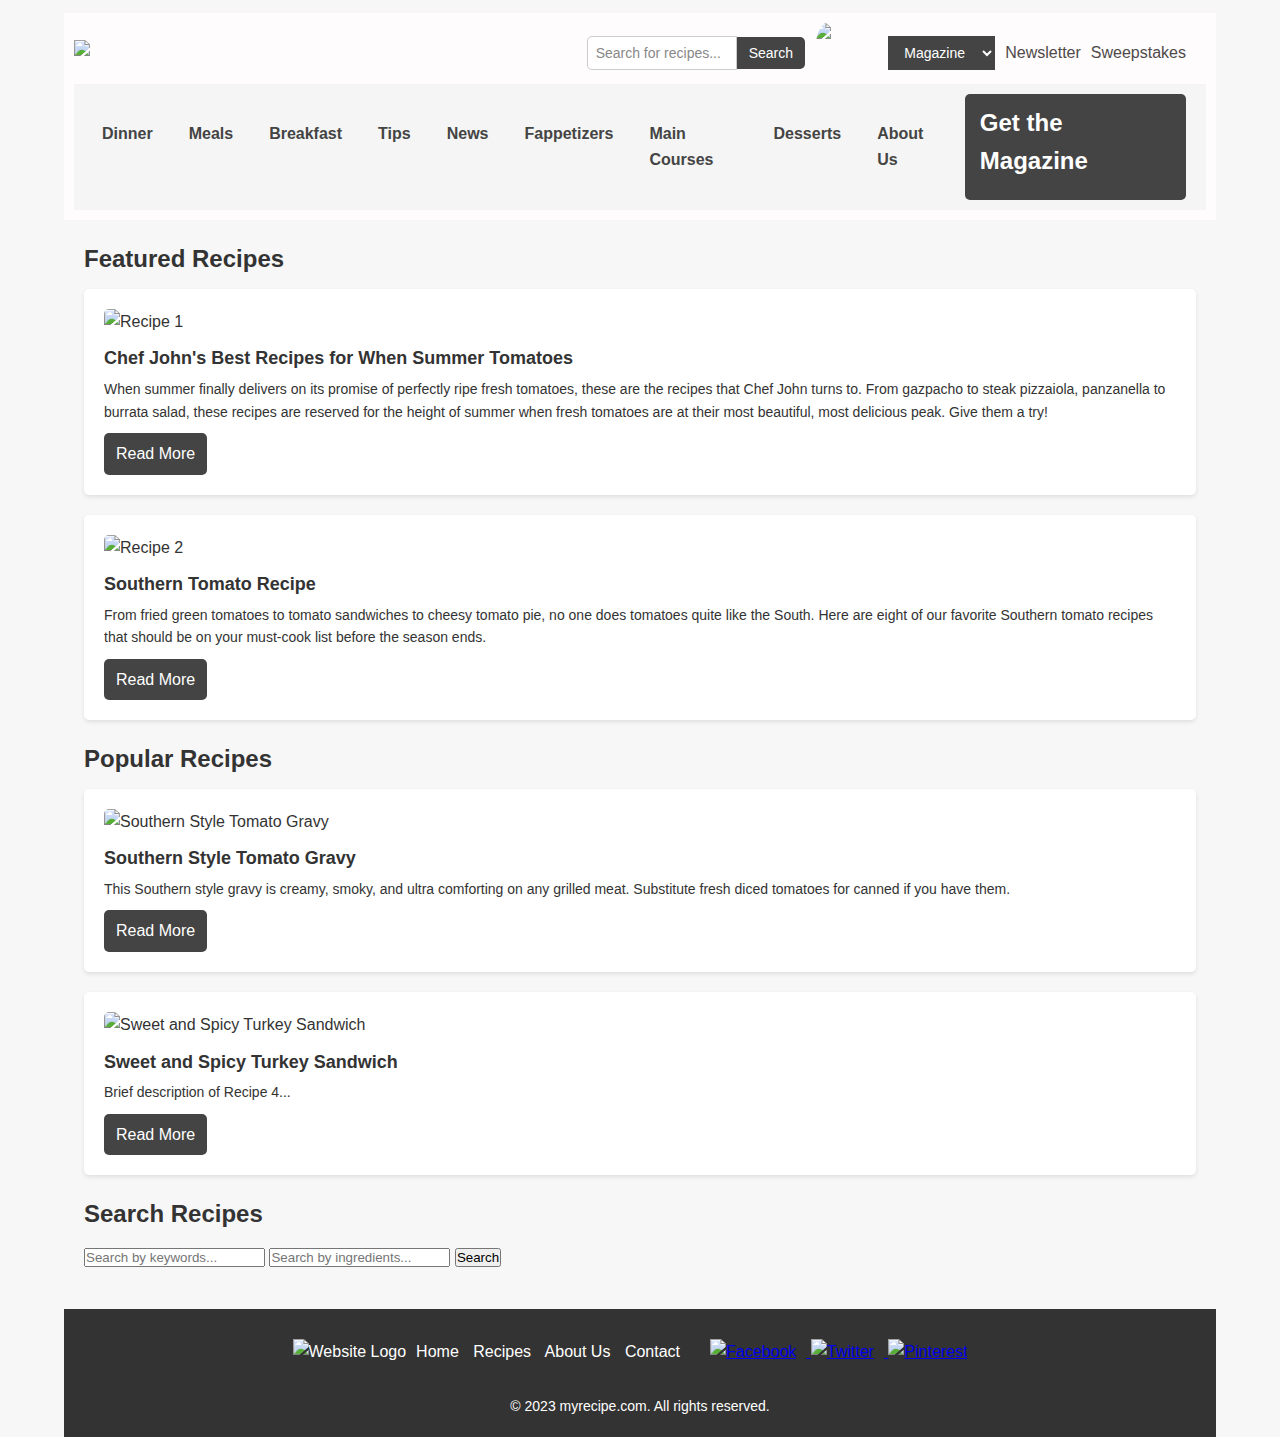
==== index.html @ 4ca0aaf0 "Add files via upload" ====
<!DOCTYPE html>
<html lang="en">

<head>
    <meta charset="UTF-8">
    <meta name="viewport" content="width=device-width, initial-scale=1.0">
    <title>My Recipe</title>
    <link rel="stylesheet" href="styles.css">
</head>

<body>



    <header>
         <!-- Navbar content goes here -->

    <div id="nav">
        <div id="nav1">
            <div id="nav11">
                <img src="https://encrypted-tbn0.gstatic.com/images?q=tbn:ANd9GcRLm_RzLiYgExcblODeXvOUNqUg33NDdXUUDhy4B9GMPg&s" alt="Logo">
            </div>

             <div id="nav12">

            <div class="search">


<form id="search-form">
    <input type="text" id="search-input" placeholder="Search for recipes...">
    <button type="submit">Search</button>
  </form>
            </div>

            <div class="login">
                <img src="https://static.vecteezy.com/system/resources/thumbnails/007/407/996/small/user-icon-person-icon-client-symbol-login-head-sign-icon-design-vector.jpg" alt="User Icon">
                Login
            </div>

            <div class="dropdown">
                <select>
                    <option>Magazine</option>
                    <option>Subscribe</option>
                    <option>Help</option>
                    <option>Manage</option>
                </select>
            </div>

            <div>Newsletter</div>
            <div>Sweepstakes</div>
        </div>
        </div>
    

    <div id="nav2">
        <div class="nav2-items">
            <h2>Dinner</h2>
            <h2>Meals</h2>
            <h2>Breakfast</h2>
            <h2>Tips</h2>
            <h2>News</h2>
            <h2>Fappetizers</h2>
            <h2>Main Courses</h2>
            <h2>Desserts</h2>
            <h2>About Us</h2>
        </div>

        <div class="magazine">
            <h2>Get the Magazine</h2>
        </div>
    </div>
</div>
</header>


  <main>
    <section id="featured-recipes">
      <h2>Featured Recipes</h2>
      <div class="recipe-card">
        <img src="https://www.allrecipes.com/thmb/aZ5JyT4TEXZzywwWtuRcPPcyTao=/750x0/filters:no_upscale():max_bytes(150000):strip_icc():format(webp)/842477-044f9596302a47ba9c2505f3a55d9da5.jpg" alt="Recipe 1">
        <h3>Chef John's Best Recipes for When Summer Tomatoes</h3>
        <p>When summer finally delivers on its promise of perfectly ripe fresh tomatoes, these are the recipes that Chef John turns to. From gazpacho to steak pizzaiola, panzanella to burrata salad, these recipes are reserved for the height of summer when fresh tomatoes are at their most beautiful, most delicious peak. Give them a try!</p>
        <a href="recipe1.html">Read More</a>
      </div>
      <div class="recipe-card">
        <img src="https://www.allrecipes.com/thmb/BGVLYZg4D0inc4bRsiDIkTWJeTY=/750x0/filters:no_upscale():max_bytes(150000):strip_icc():format(webp)/SouthernTomatoPie-ddmfs-4X3-0106-d5dde6a772904e32a1dc7c8ee3de1d49.jpg" alt="Recipe 2">
        <h3>Southern Tomato Recipe</h3>
        <p>From fried green tomatoes to tomato sandwiches to cheesy tomato pie, no one does tomatoes quite like the South. Here are eight of our favorite Southern tomato recipes that should be on your must-cook list before the season ends.</p>
        <a href="recipe2.html">Read More</a>
      </div>
      <!-- Add more recipe cards here for other featured recipes -->
    </section>

    <section id="popular-recipes">
      <h2>Popular Recipes</h2>
      <div class="recipe-card">
        <img src="https://www.allrecipes.com/thmb/M4NVPltW5_mgia7VvhRXaCDZFxc=/750x0/filters:no_upscale():max_bytes(150000):strip_icc():format(webp)/9346917-b90e367746184b5e8095baa624630294.jpg" alt="Southern Style Tomato Gravy">
        <h3>Southern Style Tomato Gravy</h3>
        <p>This Southern style gravy is creamy, smoky, and ultra comforting on any grilled meat. Substitute fresh diced tomatoes for canned if you have them.</p>
        <a href="recipe2.html">Read More</a>
      </div>
      <div class="recipe-card">
        <img src="https://www.allrecipes.com/thmb/nNYgAqqgFdPgCnBz2rz0u1WVWkk=/750x0/filters:no_upscale():max_bytes(150000):strip_icc():format(webp)/Sweet-and-Spicy-Turkey-Sandwich-by-Skylar-Christensen-2000-b7ec4950517b4a48ae9328736b3f4c0b.jpg" alt="Sweet and Spicy Turkey Sandwich">
        <h3>Sweet and Spicy Turkey Sandwich</h3>
        <p>Brief description of Recipe 4...</p>
        <a href="recipe2.html">Read More</a>
      </div>
      <!-- Add more recipe cards here for other popular recipes -->
    </section>

    <section id="search-recipes">
        <h2>Search Recipes</h2>
        <form id="search-form">
          <input type="text" id="search-keywords" placeholder="Search by keywords...">
          <input type="text" id="search-ingredients" placeholder="Search by ingredients...">
          <button type="submit">Search</button>
        </form>
        <div id="search-results">
          <!-- Search results will be displayed here -->
        </div>
      </section>
      
  </main>

  <footer>
    <div class="footer-content">
      <div class="footer-logo">
        <img src="https://encrypted-tbn0.gstatic.com/images?q=tbn:ANd9GcRLm_RzLiYgExcblODeXvOUNqUg33NDdXUUDhy4B9GMPg&s" alt="Website Logo">
      </div>
      <div class="footer-links">
        <a href="#">Home</a>
        <a href="#">Recipes</a>
        <a href="#">About Us</a>
        <a href="#">Contact</a>
      </div>
      <div class="footer-social">
        <a href="#" target="_blank" rel="noopener noreferrer">
          <img src="https://upload.wikimedia.org/wikipedia/commons/thumb/b/b8/2021_Facebook_icon.svg/2048px-2021_Facebook_icon.svg.png" alt="Facebook">
        </a>
        <a href="#" target="_blank" rel="noopener noreferrer">
          <img src="https://upload.wikimedia.org/wikipedia/commons/thumb/6/6f/Logo_of_Twitter.svg/512px-Logo_of_Twitter.svg.png?20220821125553" alt="Twitter">
        </a>
        <a href="#" target="_blank" rel="noopener noreferrer">
          <img src="https://cdn-icons-png.flaticon.com/512/174/174863.png" alt="Pinterest">
        </a>
      </div>
    </div>
    <p class="footer-info">© 2023 myrecipe.com. All rights reserved.</p>
  </footer>



  <script src="script.js"></script>
</body>

</html>
---- styles.css ----
/* Reset some default styles */
* {
    margin: 0;
    padding: 0;
    box-sizing: border-box;
  }
  
  /* Apply some basic styles to the body */
  body {
    font-family: Arial, sans-serif;
    line-height: 1.6;
    background-color: #f7f7f7;
    color: #333;
    padding-left: 5%;
    padding-right: 5%;
    padding-top:1%;
  }
  
  /* Header styles */
  #nav {
    background-color: #fefcfc;
    color: #fff;
    padding: 10px;
  }
  
  #nav1 {
    display: flex;
    align-items: center;
    justify-content: space-between;
  }
  
  #nav1 img {
    width: 100px;
    height: auto;
  }
  
  .search form {
    display: flex;
    align-items: center;
  }
  
  .search input[type="text"] {
    padding: 8px;
    border: 1px solid #ccc;
    border-radius: 5px 0 0 5px;
    font-size: 14px;
    color: #333;
  }
  
  .search input[type="text"]:focus {
    outline: none;
    border-color: #666;
  }
  
  .search input[type="text"]::placeholder {
    color: #888;
  }
  
  .search button {
    background-color: #444;
    color: #fff;
    border: none;
    padding: 8px 12px;
    border-radius: 0 5px 5px 0;
    cursor: pointer;
    font-size: 14px;
  }
  
  .login {
    display: flex;
    align-items: center;
    cursor: pointer;
    color: #fff;
    font-size: 14px;
  }
  
  .login img {
    width: 1.5rem;
    height: 1.5rem;
    margin-right: 5px;
    border-radius: 50%;
  }
  
  .dropdown select {
    background-color: #444;
    color: #fff;
    border: none;
    padding: 8px 12px;
    cursor: pointer;
    font-size: 14px;
  }
  
  /* Navigation bar styles */
  #nav2 {
    background-color: #f5f5f5;
    display: flex;
    align-items: center;
    justify-content: space-between;
    padding: 10px;
  }
  
  .nav2-items {
    display: flex;
  }
  
  .nav2-items h2 {
    margin: 0 10px;
    padding: 8px;
    cursor: pointer;
    color: #444;
    transition: color 0.2s;
    font-size: 16px;
  }
  
  .magazine {
    background-color: #444;
    color: #fff;
    padding: 10px 15px;
    cursor: pointer;
    transition: background-color 0.2s;
    border-radius: 5px;
  }
  
  .magazine:hover {
    background-color: #555;
  }
  
  #nav12 {
    display: flex;
    align-items: center;
    justify-content:space-evenly;
    color: #4f4949;
  }
  
  /* Add some spacing between elements */
  #nav1 > * {
    margin-right: 10px;
  }
  
  #nav2 > * {
    margin-right: 10px;
  }
  


  #nav12 {
    display: flex;
    align-items: center;
  }
  
  #nav12 .search {
    margin-right: 10px;
  }
  
  #nav12 form {
    display: flex;
    align-items: center;
  }
  
  #nav12 input[type="text"] {
    padding: 8px;
    border: 1px solid #ccc;
    border-radius: 5px 0 0 5px;
    font-size: 14px;
    color: #333;
    width: 150px; /* You can adjust the width as needed */
  }
  
  #nav12 input[type="text"]:focus {
    outline: none;
    border-color: #666;
  }
  
  #nav12 input[type="text"]::placeholder {
    color: #888;
  }
  
  #nav12 button {
    background-color: #444;
    color: #fff;
    border: none;
    padding: 8px 12px;
    border-radius: 0 5px 5px 0;
    cursor: pointer;
    font-size: 14px;
  }
  
  #nav12 .login {
    display: flex;
    align-items: center;
    cursor: pointer;
    color: #fff;
    font-size: 14px;
  }
  
  #nav12 .login img {
    width: 1.5rem; /* Set the width to 1.5rem */
    height: auto;
    margin-right: 5px;
    border-radius: 50%;
  }
  
  #nav12 .dropdown select {
    background-color: #444;
    color: #fff;
    border: none;
    padding: 8px 12px;
    cursor: pointer;
    font-size: 14px;
  }
  
  /* Add some spacing between elements */
  #nav12 > * {
    margin-right: 10px;
  }
  










main {
    padding: 20px;
  }
  
  h2 {
    font-size: 24px;
    margin-bottom: 10px;
  }
  
  .recipe-card {
    background-color: #fff;
    border-radius: 5px;
    box-shadow: 0 2px 4px rgba(0, 0, 0, 0.1);
    padding: 20px;
    margin-bottom: 20px;
  }
  
  .recipe-card img {
    width: 100%;
    max-height: 200px;
    object-fit: cover;
    border-radius: 5px;
    margin-bottom: 10px;
  }
  
  .recipe-card h3 {
    font-size: 18px;
    margin-bottom: 5px;
  }
  
  .recipe-card p {
    font-size: 14px;
  }
  
  .recipe-card a {
    display: inline-block;
    background-color: #444;
    color: #fff;
    padding: 8px 12px;
    border-radius: 5px;
    text-decoration: none;
    margin-top: 10px;
  }
  
  .recipe-card a:hover {
    background-color: #555;
  }
  
  #popular-recipes {
    margin-bottom: 20px;
  }
  
  #search-recipes {
    margin-bottom: 20px;
  }
  
  #footer-links {
    text-align: center;
    margin-top: 30px;
  }
  
  #footer-links ul {
    list-style: none;
  }
  
  #footer-links li {
    display: inline-block;
    margin-right: 20px;
  }
  
  #footer-links a {
    color: #444;
    text-decoration: none;
  }
  
  #footer-links a:hover {
    color: #777;
  }
  

  /* Styles for header and nav go here */

main {
    padding: 20px;
  }
  
  h1 {
    font-size: 24px;
    margin-bottom: 10px;
  }
  
  .print-button {
    display: inline-block;
    background-color: #444;
    color: #fff;
    padding: 8px 12px;
    border-radius: 5px;
    text-decoration: none;
    margin-top: 10px;
  }
  
  .print-button:hover {
    background-color: #555;
  }
  
  /* Styles for footer go here */
  

  /* Your existing CSS styles go here */

footer {
    background-color: #333;
    color: #fff;
    padding: 20px 0;
    text-align: center;
  }
  
  .footer-content {
    display: flex;
    flex-wrap: wrap;
    justify-content: center;
    align-items: center;
  }
  
  .footer-logo img {
    width: 80px;
    height: auto;
  }
  
  .footer-links {
    margin: 10px;
  }
  
  .footer-links a {
    color: #fff;
    text-decoration: none;
    margin-right: 10px;
  }
  
  .footer-links a:hover {
    color: #ccc;
  }
  
  .footer-social {
    margin: 10px;
  }
  
  .footer-social img {
    width: 30px;
    height: 30px;
    margin-right: 10px;
  }
  
  .footer-info {
    margin-top: 20px;
    font-size: 14px;
  }
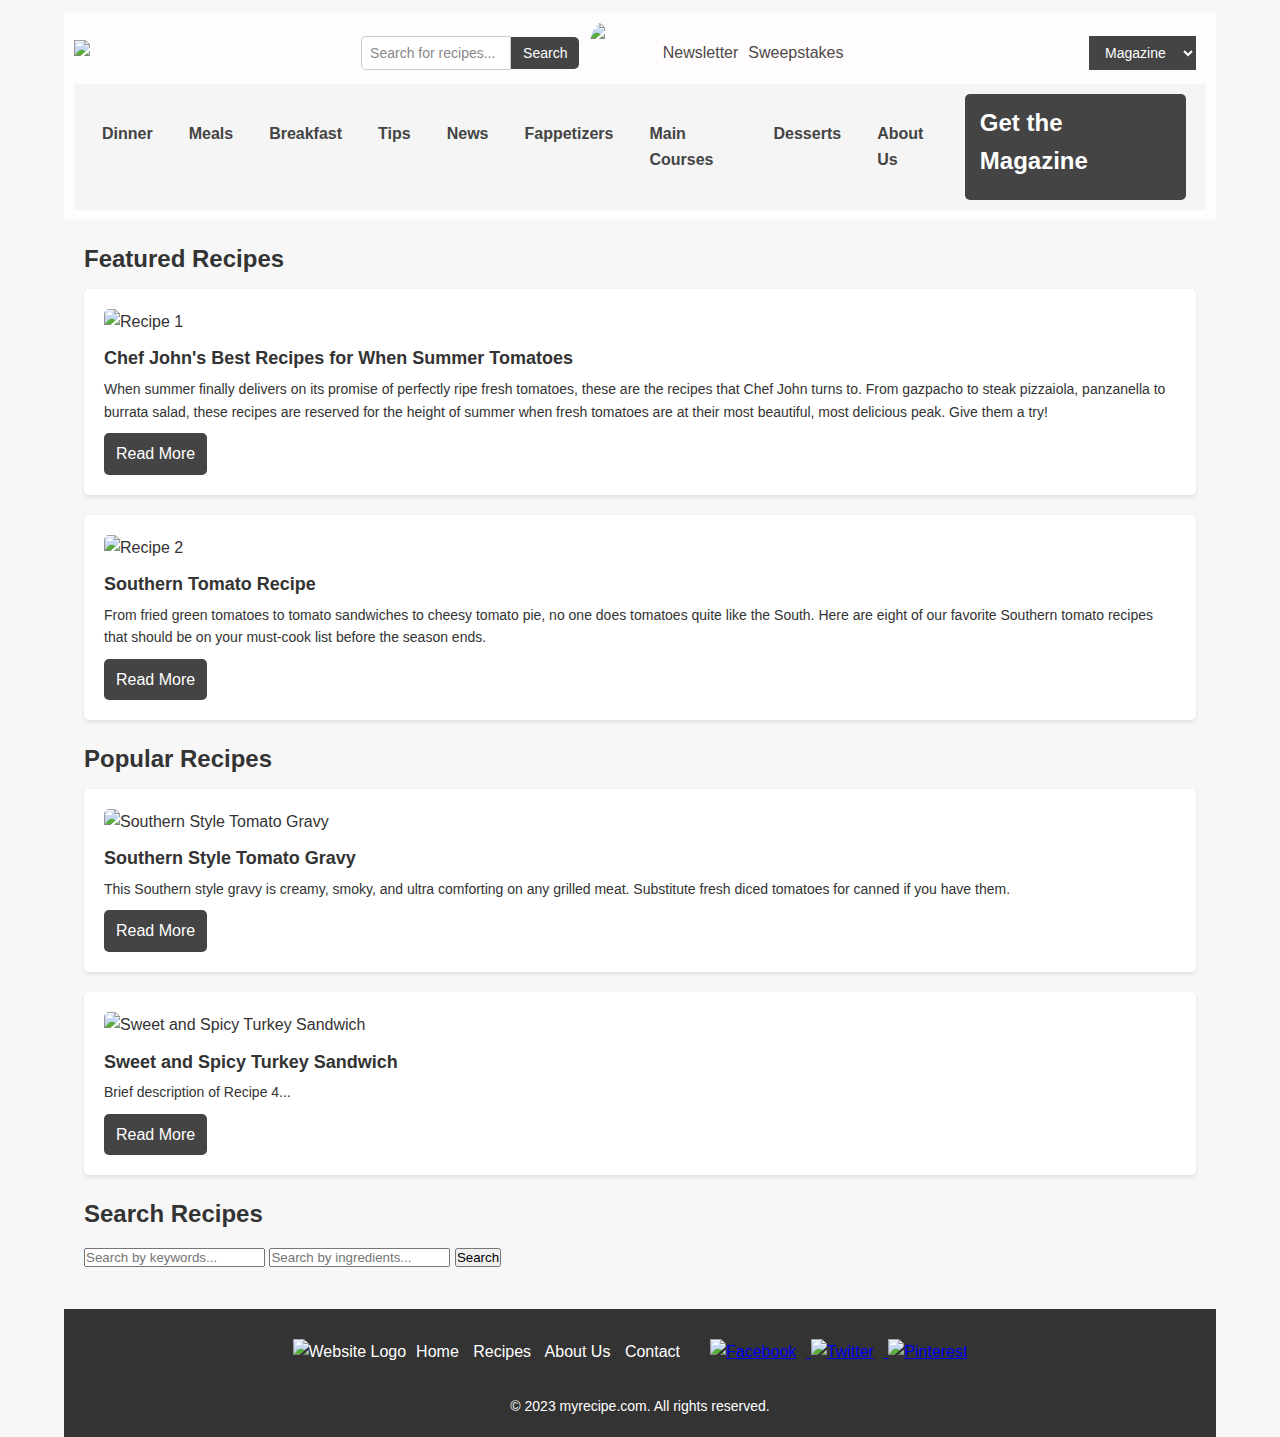
==== commit 58dafdb1: "Update index.html" ====
--- a/index.html
+++ b/index.html
@@ -22,10 +22,7 @@
             </div>
 
              <div id="nav12">
-
             <div class="search">
-
-
 <form id="search-form">
     <input type="text" id="search-input" placeholder="Search for recipes...">
     <button type="submit">Search</button>
@@ -37,7 +34,15 @@
                 Login
             </div>
 
-            <div class="dropdown">
+          
+
+            <div>Newsletter</div>
+            <div>Sweepstakes</div>
+        </div>
+
+
+
+          <div class="dropdown">
                 <select>
                     <option>Magazine</option>
                     <option>Subscribe</option>
@@ -46,9 +51,7 @@
                 </select>
             </div>
 
-            <div>Newsletter</div>
-            <div>Sweepstakes</div>
-        </div>
+
         </div>
     
 
@@ -67,6 +70,12 @@
 
         <div class="magazine">
             <h2>Get the Magazine</h2>
+
+            <div class="dropdown-menu">
+              <span></span>
+              <span></span>
+              <span></span>
+          </div>
         </div>
     </div>
 </div>
